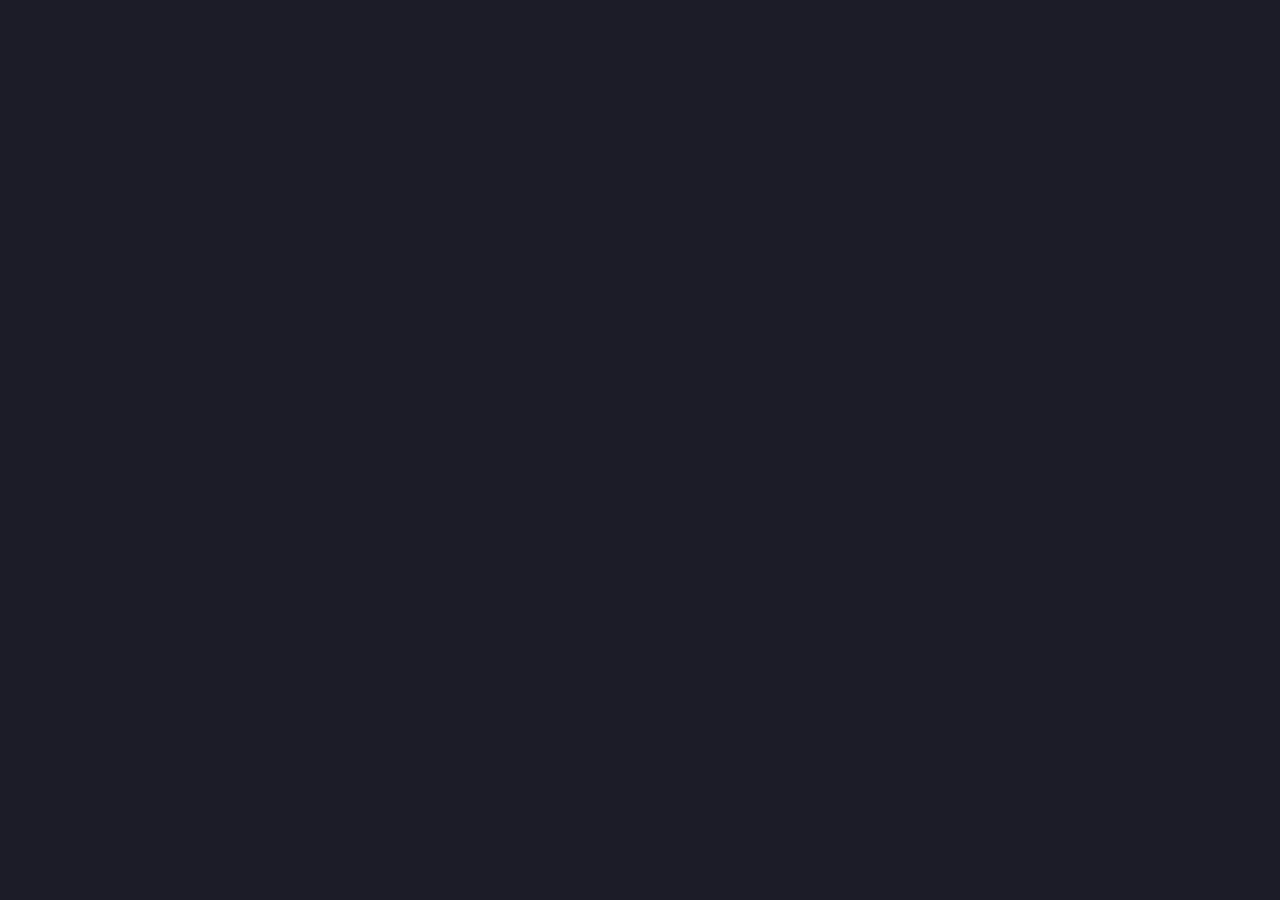
==== pages/feruzbek.html @ 5a4174fb "new branchs" ====
<!DOCTYPE html>
<html lang="en">
<head>
    <meta charset="UTF-8">
    <meta name="viewport" content="width=device-width, initial-scale=1.0">
    <title>Document</title>
    <link rel="stylesheet" href="../scss/main.css">
</head>
<body>
    
</body>
</html>
---- scss/main.css ----
@import url("https://fonts.googleapis.com/css2?family=Space+Mono:ital,wght@0,400;0,700;1,400;1,700&display=swap");
@import url("https://fonts.googleapis.com/css2?family=DM+Sans:ital,opsz,wght@0,9..40,100..1000;1,9..40,100..1000&family=Flow+Circular&family=Krub:ital,wght@0,200;0,300;0,400;0,500;0,600;0,700;1,200;1,300;1,400;1,500;1,600;1,700&family=Montserrat:ital,wght@0,100..900;1,100..900&family=Nunito:ital,wght@0,200..1000;1,200..1000&family=Quicksand:wght@300..700&family=Rubik:ital,wght@0,300..900;1,300..900&family=Source+Serif+4:ital,opsz,wght@0,8..60,200..900;1,8..60,200..900&display=swap");
@import url("https://fonts.googleapis.com/css2?family=DM+Sans:ital,opsz,wght@0,9..40,100..1000;1,9..40,100..1000&family=Flow+Circular&family=Krub:ital,wght@0,200;0,300;0,400;0,500;0,600;0,700;1,200;1,300;1,400;1,500;1,600;1,700&family=Montserrat:ital,wght@0,100..900;1,100..900&family=Nanum+Pen+Script&family=Nunito:ital,wght@0,200..1000;1,200..1000&family=Quicksand:wght@300..700&family=Rubik:ital,wght@0,300..900;1,300..900&family=Source+Serif+4:ital,opsz,wght@0,8..60,200..900;1,8..60,200..900&display=swap");
header {
  width: 100%;
  height: 100vh;
  background-image: url("../../assets/images/Grid-Top.svg");
  background-position: center;
  background-size: cover;
  padding: 20px 40px;
}
@media (max-width: 780px) {
  header {
    height: auto;
  }
}
@media (max-width: 1140px) {
  header {
    height: auto;
  }
}
header .contianer {
  display: flex;
  flex-direction: column;
}
header .header-nav {
  display: flex;
  justify-content: space-between;
  align-items: center;
}
header .logo {
  width: 100px;
  height: 80px;
  cursor: pointer;
}
@media (max-width: 700px) {
  header .logo {
    width: 80px;
    height: 60px;
  }
}
header nav {
  display: flex;
  align-items: center;
  gap: 40px;
}
header nav ul {
  display: flex;
  gap: 40px;
}
header nav ul li {
  display: flex;
  gap: 30px;
}
@media (max-width: 1135px) {
  header nav ul li {
    gap: 20px;
  }
}
header nav ul li a {
  color: #fff;
  font-size: 18px;
  font-family: "Space Mono";
  font-weight: 400;
  transition: all 0.3s ease-in-out;
}
@media (max-width: 1135px) {
  header nav ul li a {
    font-size: 16px;
  }
}
@media (max-width: 1000px) {
  header nav ul li a {
    display: none;
  }
}
header nav ul li a:hover {
  color: #d0cfcf;
}
header nav .btn {
  padding: 12px 14px;
  background-color: #6966FF;
  color: #fff;
  font-family: "Space Mono";
  font-weight: 500;
  border-radius: 8px;
  border: 0;
  cursor: pointer;
}
header nav .btn:hover {
  background-color: #7a78fc;
}
@media (max-width: 700px) {
  header nav .btn span {
    display: none;
  }
}
@media (max-width: 360px) {
  header nav .btn {
    display: none;
  }
}
header nav img {
  display: none;
  cursor: pointer;
}
@media (max-width: 1000px) {
  header nav img {
    width: 30px;
    display: block;
  }
}
header .header-text {
  position: relative;
  width: 100%;
  margin-top: 100px;
  display: flex;
  flex-direction: column;
  gap: 20px;
}
header .header-text-img {
  position: absolute;
  top: 264px;
  right: 330px;
  width: 277px;
  height: 24px;
  -o-object-fit: cover;
     object-fit: cover;
  z-index: -1;
}
@media (max-width: 1135px) {
  header .header-text-img {
    top: 180px;
    right: 180px;
    width: 200px;
  }
}
@media (max-width: 1000px) {
  header .header-text-img {
    display: none;
  }
}
@media (max-width: 500px) {
  header .header-text-img {
    display: block;
    top: 300px;
    right: 100px;
  }
}
@media (max-width: 431px) {
  header .header-text-img {
    display: none;
  }
}
header .header-text h1 {
  width: 60%;
  margin: 0 auto;
  font-family: "Circulars", sans-serif;
  font-size: 80px;
  font-weight: 700;
  line-height: 88px;
  letter-spacing: -0.022em;
  text-align: center;
  color: #fff;
}
@media (max-width: 1135px) {
  header .header-text h1 {
    width: 80%;
    font-size: 60px;
  }
}
@media (max-width: 700px) {
  header .header-text h1 {
    line-height: 60px;
    width: 95%;
    font-size: 50px;
  }
}
@media (max-width: 320px) {
  header .header-text h1 {
    font-size: 30px;
    width: 100%;
  }
}
header .header-text-btn {
  margin-top: 40px;
  margin-bottom: 40px;
  display: flex;
  justify-content: center;
  align-items: center;
  gap: 30px;
}
@media (max-width: 500px) {
  header .header-text-btn {
    width: 100%;
    flex-wrap: wrap;
  }
}
header .header-text-btn button {
  border-radius: 8px;
  padding: 12px 19px;
  cursor: pointer;
  color: #fff;
  font-family: "Circulars", sans-serif;
  font-weight: 500;
  font-size: 16px;
  line-height: 24px;
  border: none;
}
header .header-text-btn button:nth-child(1) {
  background-color: #393953;
}
@media (max-width: 500px) {
  header .header-text-btn button:nth-child(1) {
    width: 80%;
  }
}
header .header-text-btn button:nth-child(1):hover {
  background-color: #454560;
}
header .header-text-btn button:nth-child(2) {
  display: flex;
  align-items: center;
  justify-content: center;
  gap: 10px;
  background-color: #6966FF;
}
@media (max-width: 500px) {
  header .header-text-btn button:nth-child(2) {
    width: 80%;
  }
}
header .header-text-btn button:nth-child(2):hover {
  background-color: #7674fe;
}
header .header-text-cards {
  width: 60%;
  margin: 0 auto;
  margin-top: 20px;
  display: flex;
  justify-content: space-between;
  align-items: center;
  gap: 20px;
}
@media (max-width: 720px) {
  header .header-text-cards {
    width: 100%;
  }
}
@media (max-width: 500px) {
  header .header-text-cards {
    flex-wrap: wrap;
    gap: 40px;
  }
}
header .header-text-cards .header-text-card {
  display: flex;
  flex-direction: column;
  align-items: center;
  gap: 0px;
}
@media (max-width: 500px) {
  header .header-text-cards .header-text-card {
    width: 100%;
  }
}
header .header-text-cards .header-text-card b {
  font-family: "Space Mono", sans-serif;
  font-size: 20px;
  font-weight: 400;
  line-height: 32px;
  text-align: center;
  text-underline-position: from-font;
  -webkit-text-decoration-skip-ink: none;
          text-decoration-skip-ink: none;
  color: #fff;
}
header .header-text-cards .header-text-card p {
  font-family: "Space Mono", sans-serif;
  font-size: 18px;
  font-weight: 400;
  line-height: 24px;
  text-align: center;
  color: #C8C7D8;
}
header .side-menu {
  position: fixed;
  width: 100%;
  height: 100vh;
  top: -100vh;
  right: 0;
  background-color: hsla(240, 19%, 27%, 0.9);
  color: #fff;
  padding: 20px;
  box-shadow: -4px 0 8px rgba(0, 0, 0, 0.1);
  transition: all 0.3s ease;
  z-index: 1000;
}
header .side-menu.active {
  top: 0;
}
header .side-menu-header {
  display: flex;
  justify-content: space-between;
  align-items: center;
  margin-bottom: 20px;
  padding: 0 20px;
}
header .side-menu-header-buttons {
  display: flex;
  align-items: center;
  gap: 42px;
}
header .side-menu-header-buttons .btn {
  padding: 12px 14px;
  background-color: #6966FF;
  color: #fff;
  font-family: "Space Mono";
  font-weight: 500;
  border-radius: 8px;
  border: 0;
  cursor: pointer;
}
header .side-menu-header-buttons .btn:hover {
  background-color: #7a78fc;
}
@media (max-width: 700px) {
  header .side-menu-header-buttons .btn span {
    display: none;
  }
}
@media (max-width: 360px) {
  header .side-menu-header-buttons .btn {
    display: none;
  }
}
header .side-menu .side-menu-close {
  font-size: 3rem;
  margin-top: 5px;
  text-align: right;
  color: #fff;
  cursor: pointer;
}
header .side-menu .side-menu-links {
  display: flex;
  flex-direction: column;
  margin-top: 200px;
  justify-content: center;
  align-items: center;
}
header .side-menu .side-menu-links a {
  font-family: "Circular", sans-serif;
  color: #ccc;
  text-decoration: none;
  font-size: 1.5rem;
  margin-bottom: 15px;
}
header .side-menu .side-menu-links a:hover {
  color: #fff;
}
header .side-menu-footer {
  position: absolute;
  bottom: 40px;
  left: 50%;
  transform: translateX(-50%);
  text-align: center;
  font-size: 0.8rem;
  color: #ccc;
}
header .side-menu-footer img {
  width: 40px;
  cursor: pointer;
  margin: 0 20px;
}
@media (min-width: 1001px) {
  header .side-menu {
    display: none;
  }
}

.no-scroll {
  overflow: hidden;
}

@font-face {
  font-family: "Circular";
  src: url("../../assets/fonts/CircularStd-Bold.woff2");
  font-weight: 700;
}
@font-face {
  font-family: "Circular";
  src: url("../../assets/fonts/CircularStd-Medium.woff2");
  font-weight: 400;
}
.projects {
  width: 100%;
  margin-top: 80px;
  padding-bottom: 160px;
  background-size: cover;
  background-position: center;
}
.projects .container {
  display: flex;
  flex-direction: column;
  justify-content: center;
  align-items: center;
}
.projects-text {
  width: 45%;
  text-align: center;
  margin-bottom: 40px;
}
@media (max-width: 1031px) {
  .projects-text {
    width: 60%;
  }
}
@media (max-width: 700px) {
  .projects-text {
    width: 80%;
  }
}
@media (max-width: 500px) {
  .projects-text {
    width: 100%;
    padding: 0 20px;
  }
}
.projects-text h2 {
  font-family: "Circular", sans-serif;
  font-size: 40px;
  font-weight: 700;
  line-height: 48px;
  letter-spacing: -0.022em;
  text-align: center;
  color: #fff;
  margin-bottom: 20px;
  margin-top: 20px;
}
@media (max-width: 700px) {
  .projects-text h2 {
    font-size: 30px;
  }
}
.projects-text p {
  font-family: "Circular", sans-serif;
  font-size: 18px;
  font-weight: 400;
  line-height: 24px;
  letter-spacing: -0.014em;
  text-align: center;
  color: #C8C7D8;
  margin-bottom: 20px;
}
.projects-text a {
  text-decoration: none;
  display: flex;
  justify-content: center;
  align-items: center;
}
.projects-text a button {
  padding: 16px 24px;
  background-color: transparent;
  border: none;
  font-family: "Circular", sans-serif;
  font-size: 18px;
  font-weight: 400;
  line-height: 24px;
  letter-spacing: -0.014em;
  text-align: center;
  color: #6966FF;
  text-decoration: none;
  display: flex;
  justify-content: center;
  align-items: center;
  gap: 10px;
  cursor: pointer;
  transition: all 0.3s ease;
}
.projects-text a button:hover {
  color: #7f7dfc;
}
.projects .carousel-container {
  position: relative;
  width: 100%;
  height: 540px;
  overflow: hidden;
}
.projects .carousel {
  display: flex;
  transition: transform 0.5s ease;
  padding-left: 60px;
  cursor: grab;
}
.projects .card {
  position: relative;
  display: flex;
  flex-direction: column;
  justify-content: space-between;
  width: 300px;
  height: 540px;
  flex: 0 0 400px;
  margin: 0 10px;
  background: #393953;
  border-radius: 16px;
  box-shadow: 0 4px 6px rgba(0, 0, 0, 0.5);
}
.projects .card:nth-child(3) {
  display: flex;
  flex-direction: column;
  justify-content: start;
  align-items: start;
}
.projects .card-circle {
  border-radius: 16px;
  width: 100%;
  height: 30%;
  background-color: #232334;
}
.projects .card .card-img {
  position: absolute;
  bottom: 20px;
  left: 50px;
  transform: translateX(-50%);
  width: 50px;
  height: 50px;
}
.projects .card .card-img img {
  position: absolute;
  top: 0;
  left: 0;
  width: 100%;
  height: 100%;
  -o-object-fit: cover;
     object-fit: cover;
  z-index: 1;
}
.projects .card .card-img img:nth-child(2) {
  position: absolute;
  top: 0;
  left: 30px;
  z-index: 2;
}
.projects .card .card-img img:nth-child(3) {
  position: absolute;
  top: 0;
  left: 60px;
  z-index: 3;
}
.projects .card-text {
  padding: 20px;
  display: flex;
  flex-direction: column;
  justify-content: center;
}
.projects .card-text h3 {
  font-family: "Space Mono", sans-serif;
  font-size: 16px;
  font-weight: 400;
  line-height: 24px;
  text-align: left;
  color: #A59EBA;
}
.projects .card-text h2 {
  font-family: "Circular", sans-serif;
  font-size: 24px;
  font-weight: 700;
  line-height: 32px;
  letter-spacing: -0.019em;
  text-align: left;
  color: #fff;
  margin-top: 8px;
  margin-bottom: 8px;
}
.projects .card-text-funding {
  display: flex;
  align-items: center;
  justify-content: start;
  margin-bottom: 16px;
  gap: 10px;
  color: #A59EBA;
}
.projects .card-text-funding b {
  font-family: "Space Mono", sans-serif;
  font-size: 16px;
  font-weight: 400;
  line-height: 24px;
  text-align: left;
  color: #A59EBA;
}
.projects .card-text p {
  font-family: "Circular", sans-serif;
  font-size: 16px;
  font-weight: 450;
  line-height: 24px;
  letter-spacing: -0.011em;
  text-align: left;
  color: #fff;
}
.projects .next-button {
  position: absolute;
  top: 50%;
  right: 20px;
  transform: translateY(-50%);
  padding: 10px;
  width: 50px;
  height: 50px;
  background: #FFFFFF;
  border: none;
  border-radius: 100px;
  cursor: pointer;
  box-shadow: 0 4px 6px rgba(0, 0, 0, 0.3);
}
.projects .next-button img {
  width: 100%;
}
.projects .next-button:hover {
  background: #e6e4e4;
}
@media (max-width: 700px) {
  .projects .next-button {
    display: none;
  }
}

.news {
  width: 100%;
  margin-top: 60px;
  padding-bottom: 120px;
  background-size: cover;
  background-position: center;
}
.news .container {
  display: flex;
  flex-direction: column;
  justify-content: center;
  align-items: center;
}
.news-text {
  position: relative;
  width: 45%;
  text-align: center;
  margin-bottom: 40px;
}
@media (max-width: 1031px) {
  .news-text {
    width: 60%;
  }
}
@media (max-width: 700px) {
  .news-text {
    width: 80%;
  }
}
@media (max-width: 500px) {
  .news-text {
    width: 100%;
    padding: 0 20px;
  }
}
.news-text img {
  position: absolute;
  top: 0;
  right: 33%;
}
.news-text h2 {
  font-family: "Circular", sans-serif;
  font-size: 40px;
  font-weight: 700;
  line-height: 48px;
  letter-spacing: -0.022em;
  text-align: center;
  color: #fff;
  margin-bottom: 20px;
  margin-top: 20px;
  position: relative;
}
@media (max-width: 700px) {
  .news-text h2 {
    font-size: 30px;
  }
}
.news-text p {
  font-family: "Circular", sans-serif;
  font-size: 18px;
  font-weight: 400;
  line-height: 24px;
  letter-spacing: -0.014em;
  text-align: center;
  color: #C8C7D8;
  margin-bottom: 20px;
}
.news-text a {
  text-decoration: none;
  display: flex;
  justify-content: center;
  align-items: center;
}
.news-text a button {
  padding: 16px 24px;
  background-color: transparent;
  border: none;
  font-family: "Circular Std", sans-serif;
  font-size: 18px;
  font-weight: 400;
  line-height: 24px;
  letter-spacing: -0.014em;
  text-align: center;
  color: #6966FF;
  text-decoration: none;
  display: flex;
  justify-content: center;
  align-items: center;
  gap: 10px;
  cursor: pointer;
  transition: all 0.3s ease;
}
.news-text a button:hover {
  color: #7f7dfc;
}
.news-cards {
  width: 100%;
  display: flex;
  justify-content: center;
  align-items: center;
  gap: 40px;
  flex-wrap: wrap;
}
.news-cards .news-card {
  width: 28%;
  height: 400px;
  background: #393953;
  box-shadow: 0px 4px 20px 0px rgba(0, 0, 0, 0.1019607843);
  border-radius: 16px;
  display: flex;
  flex-direction: column;
  justify-content: start;
  align-items: start;
}
.news-cards .news-card img {
  width: 100%;
  height: 50%;
}
@media (max-width: 1031px) {
  .news-cards .news-card {
    width: 30%;
    height: auto;
  }
}
@media (max-width: 700px) {
  .news-cards .news-card {
    width: 40%;
    height: auto;
  }
}
@media (max-width: 500px) {
  .news-cards .news-card {
    flex-wrap: wrap;
    width: 80%;
    height: 100%;
  }
}
.news-cards .news-card-text {
  padding: 20px;
}
.news-cards .news-card-text b {
  font-family: "Space Mono", sans-serif;
  font-size: 16px;
  font-weight: 400;
  line-height: 24px;
  text-align: left;
  color: #C8C7D8;
}
.news-cards .news-card-text h4 {
  font-family: "Circular", sans-serif;
  font-size: 24px;
  font-weight: 700;
  line-height: 32px;
  letter-spacing: -0.019em;
  text-align: left;
  color: #fff;
  margin-top: 10px;
  margin-bottom: 70px;
}
.news-cards .news-card-text p {
  font-family: "Space Mono", sans-serif;
  font-size: 16px;
  font-weight: 400;
  line-height: 24px;
  text-align: left;
  color: #A59EBA;
}

.questions {
  width: 100%;
  display: flex;
  justify-content: center;
  align-items: center;
  flex-direction: column;
  margin-top: 30px;
  margin-bottom: 40px;
}
.questions-text {
  position: relative;
  display: flex;
  flex-direction: column;
  align-items: center;
  text-align: center;
  justify-content: center;
  width: 60%;
  margin: 0 auto;
}
@media (max-width: 862px) {
  .questions-text {
    width: 80%;
  }
}
@media (max-width: 500px) {
  .questions-text {
    width: 100%;
    padding: 20px;
  }
}
.questions-text img {
  position: absolute;
  top: 4%;
  right: 3%;
}
@media (max-width: 500px) {
  .questions-text img {
    top: 25%;
    right: 50%;
    transform: translateX(50%);
  }
}
.questions-text h2 {
  font-family: "Circular", sans-serif;
  font-size: 40px;
  font-weight: 700;
  line-height: 48px;
  letter-spacing: -0.022em;
  text-align: center;
  color: #fff;
  margin-bottom: 20px;
  margin-top: 20px;
}
.questions-text p {
  font-family: "Circular", sans-serif;
  font-size: 18px;
  font-weight: 400;
  line-height: 24px;
  letter-spacing: -0.014em;
  text-align: center;
  color: #C8C7D8;
  margin-bottom: 60px;
}
.questions .accordion {
  border-top: 1px solid #393953;
  border-left: none;
  border-right: none;
  overflow: hidden;
}
@media (max-width: 700px) {
  .questions .accordion {
    padding: 0 20px;
    border-top: none;
  }
}
.questions .accordion-item {
  border-bottom: 1px solid #393953;
}
.questions .accordion-header {
  cursor: pointer;
  padding: 15px;
  font-weight: bold;
  background: transparent;
  display: flex;
  justify-content: space-between;
  align-items: center;
  font-family: "Circular", sans-serif;
  font-size: 18px;
  font-weight: 450;
  line-height: 24px;
  letter-spacing: -0.014em;
  text-align: left;
  color: #fff;
  transition: all 0.3s ease;
}
.questions .accordion-header:hover {
  background: #252534;
}
.questions .accordion-content {
  border-top: 1px solid #393953;
  font-family: sans-serif;
  color: #e6e4e4;
  display: none;
  padding: 15px;
  background: transparent;
  border-left: 4px solid #007BFF;
}
.questions .icon {
  color: #007BFF;
  font-size: 24px;
  transition: transform 0.2s ease;
}
.questions .icon.open {
  transform: rotate(90deg);
}

.application {
  width: 100%;
  display: flex;
  justify-content: center;
  align-items: center;
  flex-direction: column;
  margin-top: 120px;
  margin-bottom: 100px;
}
.application-text {
  position: relative;
  display: flex;
  flex-direction: column;
  align-items: center;
  text-align: center;
  justify-content: center;
  width: 60%;
  margin: 0 auto;
}
.application-text img {
  width: 161px;
  position: absolute;
  top: 35%;
  right: 27%;
}
@media (max-width: 500px) {
  .application-text img {
    right: 10%;
  }
}
@media (max-width: 862px) {
  .application-text {
    width: 80%;
  }
}
@media (max-width: 500px) {
  .application-text {
    width: 100%;
    padding: 20px;
  }
}
.application-text h2 {
  font-family: "Circular", sans-serif;
  font-size: 40px;
  font-weight: 700;
  line-height: 48px;
  letter-spacing: -0.022em;
  text-align: center;
  color: #fff;
  margin-bottom: 20px;
  margin-top: 20px;
}
.application-text p {
  font-family: "Circular", sans-serif;
  font-size: 18px;
  font-weight: 400;
  line-height: 24px;
  letter-spacing: -0.014em;
  text-align: center;
  color: #C8C7D8;
  margin-bottom: 60px;
}
.application .application-process {
  text-align: center;
  color: #ffffff;
  font-family: Arial, sans-serif;
  padding: 20px;
}
.application .application-process .description {
  font-size: 14px;
  margin-bottom: 40px;
  color: #bbbbbb;
}
.application .application-process .steps {
  width: 100%;
  display: flex;
  justify-content: space-around;
  align-items: flex-start;
  gap: 20px;
  position: relative;
}
@media (max-width: 770px) {
  .application .application-process .steps {
    display: flex;
    flex-direction: column;
    align-items: center;
  }
}
.application .application-process .steps .Right_arrow_curved {
  position: absolute;
  z-index: 10;
  top: 0;
  left: 27%;
}
@media (max-width: 770px) {
  .application .application-process .steps .Right_arrow_curved {
    width: 100px;
    top: 32%;
    left: 15%;
    transform: rotate(110deg);
  }
}
@media (max-width: 500px) {
  .application .application-process .steps .Right_arrow_curved {
    width: 100px;
    top: 28%;
    left: 15%;
    transform: rotate(90deg);
  }
}
.application .application-process .steps .Right_arrow_curved2 {
  position: absolute;
  z-index: 10;
  bottom: 15%;
  right: 29%;
}
@media (max-width: 770px) {
  .application .application-process .steps .Right_arrow_curved2 {
    width: 100px;
    bottom: 30%;
    left: 8%;
    transform: rotate(90deg);
  }
}
@media (max-width: 500px) {
  .application .application-process .steps .Right_arrow_curved2 {
    width: 100px;
    bottom: 33%;
    left: 8%;
    transform: rotate(90deg);
  }
}
.application .application-process .steps .step {
  width: 100%;
  height: 450px;
  background-color: #2e2e4d;
  border-radius: 10px;
  padding: 30px 30px 50px 30px;
  flex: 1;
  color: #fff;
  text-align: left;
  box-shadow: 0 4px 10px rgba(0, 0, 0, 0.3);
}
@media (max-width: 770px) {
  .application .application-process .steps .step {
    width: 80%;
    height: auto;
    margin: 0 auto;
  }
}
.application .application-process .steps .step:nth-child(3) {
  transform: translateY(-10px) rotate(-2deg);
}
.application .application-process .steps .step:nth-child(4) {
  transform: translateY(-5px) rotate(2deg);
}
.application .application-process .steps .step:nth-child(5) {
  transform: translateY(10px) rotate(-3deg);
}
.application .application-process .steps .step b {
  font-family: "Nanum Pen Script", sans-serif;
  font-size: 64px;
  font-weight: 400;
  line-height: 80px;
  text-align: center;
  text-underline-position: from-font;
  -webkit-text-decoration-skip-ink: none;
          text-decoration-skip-ink: none;
}
.application .application-process .steps .step h2 {
  font-family: "Circular", sans-serif;
  font-size: 24px;
  font-weight: 700;
  line-height: 32px;
  letter-spacing: -0.019em;
  text-align: left;
  text-underline-position: from-font;
  -webkit-text-decoration-skip-ink: none;
          text-decoration-skip-ink: none;
  margin-top: 30px;
  margin-bottom: 20px;
}
.application .application-process .steps .step p {
  font-family: "Circular", sans-serif;
  font-size: 16px;
  font-weight: 450;
  line-height: 24px;
  letter-spacing: -0.011em;
  text-align: left;
  text-underline-position: from-font;
  -webkit-text-decoration-skip-ink: none;
          text-decoration-skip-ink: none;
}

@keyframes extend-line {
  0% {
    width: 0;
    opacity: 1;
  }
  100% {
    width: 20px;
    opacity: 1;
  }
}
header .header-title {
  width: 65%;
  margin: 0 auto;
  margin-top: 200px;
  text-align: center;
}
header .header-title h1 {
  font-family: "Circular";
  font-size: 80px;
  font-weight: 700;
  line-height: 88px;
  letter-spacing: -0.022em;
  text-align: center;
  color: #fff;
  margin-top: 50px;
  margin-bottom: 40px;
}
@media (max-width: 700px) {
  header .header-title h1 {
    font-size: 50px;
  }
}
header .header-title b {
  font-family: "Circular Std";
  font-size: 18px;
  font-weight: 400;
  text-align: center;
  color: #C8C7D8;
  margin-top: 40px;
  margin-bottom: 100px;
}
header .header-title .header-title-buttons {
  display: flex;
  justify-content: center;
  align-items: center;
  gap: 20px;
  margin-top: 40px;
  margin-bottom: 100px;
}
header .header-title .header-title-buttons button {
  padding: 16px 24px;
  background-color: transparent;
  border: 1px solid;
  border-image-source: linear-gradient(360deg, rgba(255, 255, 255, 0) 50%, #FFFFFF 100%);
  box-shadow: 0px 4px 20px 0px rgba(0, 0, 0, 0.1019607843);
  border-radius: 16px;
  color: #fff;
  font-family: "Circular Std";
  font-size: 18px;
  font-weight: 450;
  line-height: 24px;
  letter-spacing: -0.014em;
  cursor: pointer;
  transition: all 0.3s ease;
}
@media (max-width: 500px) {
  header .header-title .header-title-buttons button {
    width: 80%;
  }
}
header .header-title .header-title-buttons button:hover {
  background-color: #393953;
  color: #FFFFFF;
}
header .header-title .header-title-buttons .active {
  background-color: #393953;
  padding: 20px;
}

body {
  scroll-behavior: smooth;
  overflow-x: hidden;
}

.categories-images {
  margin-left: 100px;
}
@media (max-width: 500px) {
  .categories-images {
    margin-left: 0px;
  }
}

.categories-about {
  width: 100%;
  display: flex;
  justify-content: center;
  align-items: center;
  gap: 20px;
}
.categories-about .contiainer {
  width: 100%;
}
.categories-about .categories-about-card {
  background-color: #393953;
  padding: 40px 20px;
  width: 90%;
  height: 200px;
  color: #fff;
  border-radius: 20px;
  display: flex;
  justify-content: center;
  align-items: center;
  gap: 50px;
  margin-bottom: 20px;
}
.categories-about .categories-about-card:hover {
  box-shadow: #0b0a41 0px 4px 50px 0px;
  transition: all 0.3s ease;
  transform: scale(1.01);
}
@media (max-width: 500px) {
  .categories-about .categories-about-card {
    height: 300px;
    width: 500px;
    padding: 60px 40px;
    flex-direction: column;
  }
}
.categories-about .categories-about-card .categories-about-card-header b {
  font-family: "Circular";
  font-size: 24px;
  font-weight: 700;
  line-height: 24px;
  letter-spacing: -0.014em;
  color: #C8C7D8;
  position: relative;
  top: -20px;
}
.categories-about .categories-about-card button {
  padding: 8px 16px;
  background-color: #1C1C28;
  border: 1px solid;
  border-image-source: linear-gradient(360deg, rgba(255, 255, 255, 0) 50%, #FFFFFF 100%);
  position: relative;
  bottom: 50px;
  left: 0;
  border-radius: 16px;
  color: #fff;
  font-family: "Circular";
  font-size: 18px;
  font-weight: 400;
  line-height: 24px;
  letter-spacing: -0.014em;
  cursor: pointer;
  transition: all 0.3s ease;
}
@media (max-width: 500px) {
  .categories-about .categories-about-card button {
    width: 80%;
  }
}
.categories-about .categories-about-card button:hover {
  box-shadow: #1C1C28 0px 4px 20px 0px;
}
.categories-about .categories-about-card .actives {
  background-color: #6966FF;
  color: #FFFFFF;
}
.categories-about .categories-about-card .activ {
  background-color: #16B57F;
  color: #FFFFFF;
}
.categories-about .categories-about-card .fff {
  position: relative;
  bottom: -30px;
  font-family: "Circular";
  font-size: 18px;
  font-weight: 400;
  color: #fff;
}
.categories-about .categories-about-card .fff span {
  color: transparent;
}
@media (max-width: 500px) {
  .categories-about .categories-about-card .fff span {
    display: none;
  }
}
.categories-about .categories-about-card .ff {
  position: relative;
  bottom: -40px;
  color: #C8C7D8;
  font-family: "Space Mono";
  font-size: 16px;
  font-weight: 400;
  line-height: 24px;
  text-align: left;
  text-underline-position: from-font;
  -webkit-text-decoration-skip-ink: none;
          text-decoration-skip-ink: none;
}
.categories-about .categories-about-card .classes {
  padding: 20px;
}

body {
  font-family: "Circular Std", sans-serif;
}

.header_funded {
  height: -moz-fit-content;
  height: fit-content;
}

.container {
  max-width: 1380px;
  margin: 0 auto;
}
.container .form-check {
  margin-left: 50px;
}
.container .form-check .px_16 {
  color: #FFFFFF;
  padding-left: 20px;
}
.container .form-switch {
  margin-left: 50px;
}
.container a {
  text-decoration: none;
}
.container .section h1 {
  text-align: center;
  margin-top: 100px;
  font-size: 60px;
  font-weight: 700;
  line-height: 72px;
  letter-spacing: -0.022em;
  text-align: center;
  color: #FFFFFF;
  margin-bottom: 40px;
}
.container .section .nav_bar {
  display: flex;
  justify-content: start;
  align-items: center;
  gap: 40px;
  margin-left: 90px;
}
.container .section .nav_bar .chevron {
  display: none;
}
.container .section .form-check-input {
  cursor: pointer;
  margin-left: 90px;
}
.container .section .form-switch {
  margin-left: 90px;
}
.container .section .ms-3 {
  margin-left: 70px;
}
.container .section .px_16 {
  font-size: 16px;
  font-weight: 500;
  line-height: 24px;
  letter-spacing: -0.011em;
  text-align: center;
  color: #C8C7D8;
}
.container .section .px_16 a {
  font-size: 16px;
  font-weight: 500;
  line-height: 24px;
  letter-spacing: -0.011em;
  text-align: center;
  color: #C8C7D8;
}
.container .section .px_16 a:hover {
  color: #fff;
}
.container .section .all {
  padding: 12px 16px 0 16px;
  background: #393953;
  border-radius: 8px;
}
.container .section .form-check .px_16 {
  color: #C8C7D8;
}
.container .grid_container {
  padding: 25px;
  display: grid;
  grid-template-columns: repeat(auto-fill, minmax(370px, 1fr));
  grid-template-rows: 560px 560px 560px;
  gap: 30px;
}
.container .grid_container .avatar_2 {
  left: 55px;
}
.container .grid_container .avatar_4 {
  left: 120px;
}
.container .grid_container .avatar_3 {
  left: 90px;
}
.container .grid_container .grid_item {
  grid-gap: 25px;
  gap: 30px;
  background-color: #393953;
  border-radius: 16px;
  position: relative;
}
.container .grid_container .grid_item .avatar_2 {
  left: 55px;
}
.container .grid_container .grid_item .avatar_4 {
  left: 120px;
}
.container .grid_container .grid_item .avatar_3 {
  left: 90px;
}
.container .grid_container .grid_item .items {
  padding: 25px 0 25px 25px;
  width: 90%;
}
.container .grid_container .grid_item .fff {
  color: #FFFFFF;
  padding-top: 10px;
}
.container .grid_container .grid_item .category {
  color: #A59EBA;
}
.container .grid_container .grid_item .px_24 {
  font-size: 24px;
  font-weight: 700;
  line-height: 32px;
  letter-spacing: -0.019em;
  text-align: left;
  padding: 10px 0 10px 0;
}
.container .grid_container .grid_item .avatar {
  position: absolute;
  top: 480px;
}
.container .grid_container .grid_item .avatar_2 {
  left: 55px;
  position: absolute;
}
.container .grid_container .grid_item .avatar_4 {
  left: 120px;
}
.container .grid_container .grid_item .avatar_3 {
  left: 90px;
}
.container .grid_container .third {
  width: 100%;
  height: 180px;
  background-color: rgb(35, 35, 52);
  border-width: 1px;
  border-style: solid;
  border-color: rgb(35, 35, 52);
  -o-border-image: initial;
     border-image: initial;
  border-radius: 16px;
}

@media (max-width: 1075px) {
  .container .section .nav_bar {
    gap: 25px;
  }
}
@media (max-width: 1075px) {
  .container .section .nav_bar {
    justify-content: left;
    margin-left: 0;
  }
}
@media (max-width: 1075px) {
  .container .section .nav_bar {
    align-items: center;
    justify-content: center;
  }
  .container .section .nav_bar .party {
    display: none;
  }
  .container .section .nav_bar .chevron {
    display: block;
  }
}
@media (max-width: 1075px) {
  .container .section .nav_bar .Analytics {
    display: none;
  }
}
@media (max-width: 680px) {
  .container .nav_bar {
    gap: 29px;
  }
  .container .nav_bar .chevron {
    margin-right: 20px;
  }
  .container .nav_bar .Growth {
    display: none;
  }
}
@media (max-width: 580px) {
  .container .nav_bar .all {
    margin-left: 30px;
  }
}
@media (max-width: 540px) {
  .container .section .nav_bar {
    justify-content: center;
    gap: 15px;
    align-items: center;
  }
  .container .section .nav_bar .Growth, .container .section .nav_bar .Governance {
    display: none;
  }
}
.hero-fnt {
  text-align: center;
  color: white;
}

.nvbr-mnu {
  text-decoration: none;
  text-align: center;
  color: rgb(255, 255, 255);
  margin-bottom: 50px;
}

.box {
  width: 700px;
  height: 130px;
  background-color: 255;
}

.footer {
  width: 100%;
  height: 75vh;
  background-image: url("../../assets/images/Grid-Bottom.svg");
  background-size: cover;
  background-position: center;
  color: #fff;
  padding: 20px 40px;
}
@media (max-width: 780px) {
  .footer {
    height: auto;
  }
}
.footer .contianer {
  display: flex;
  flex-direction: column;
  justify-content: center;
  align-items: center;
}
.footer-content {
  margin-bottom: 160px;
  width: 100%;
  display: flex;
  flex-direction: column;
  justify-content: center;
  align-items: center;
  gap: 20px;
  margin-top: 20px;
  background: linear-gradient(325.79deg, #6966FF 24.5%, rgba(105, 102, 255, 0.36) 117.69%);
  border: 1px solid;
  border-image-source: linear-gradient(360deg, rgba(255, 255, 255, 0) 50%, #FFFFFF 100%);
  box-shadow: 0px 4px 20px 0px rgba(0, 0, 0, 0.1019607843);
  border-radius: 16px;
  padding: 40px 0;
}
.footer-content p {
  font-family: "Circular Std", sans-serif;
  font-size: 18px;
  font-weight: 450;
  line-height: 24px;
  letter-spacing: -0.014em;
  text-align: center;
  text-underline-position: from-font;
  -webkit-text-decoration-skip-ink: none;
          text-decoration-skip-ink: none;
  color: #fff;
}
.footer-content h4 {
  font-family: " Circular Std", sans-serif;
  font-size: 40px;
  font-weight: 700;
  line-height: 48px;
  letter-spacing: -0.022em;
  text-align: center;
  text-underline-position: from-font;
  -webkit-text-decoration-skip-ink: none;
          text-decoration-skip-ink: none;
}
@media (max-width: 700px) {
  .footer-content h4 {
    font-size: 35px;
    line-height: 40px;
  }
}
.footer-content button {
  padding: 16px 24px;
  background-color: #fff;
  border: 1px solid;
  border-image-source: linear-gradient(360deg, rgba(255, 255, 255, 0) 50%, #FFFFFF 100%);
  box-shadow: 0px 4px 20px 0px rgba(0, 0, 0, 0.1019607843);
  border-radius: 16px;
  color: #6966FF;
  font-family: "Circular Std", sans-serif;
  font-size: 18px;
  font-weight: 450;
  line-height: 24px;
  letter-spacing: -0.014em;
  text-align: center;
  display: flex;
  justify-content: center;
  align-items: center;
  gap: 10px;
  cursor: pointer;
  transition: all 0.3s ease;
}
.footer-content button:hover {
  background-color: #e8e5e5;
}
@media (max-width: 700px) {
  .footer-content button {
    width: 80%;
  }
}
.footer-text {
  width: 100%;
  display: flex;
  justify-content: start;
  align-items: center;
  gap: 32px;
}
@media (max-width: 1000px) {
  .footer-text {
    width: 100%;
  }
}
@media (max-width: 700px) {
  .footer-text {
    align-items: self-start;
    flex-direction: column;
    gap: 20px;
  }
}
.footer-text-links {
  width: 100%;
  display: flex;
  align-items: center;
  justify-content: space-between;
  gap: 20px;
  flex-wrap: wrap;
}
@media (max-width: 700px) {
  .footer-text-links {
    align-items: self-start;
    flex-direction: column;
    gap: 20px;
  }
}
.footer-text-links ul {
  display: flex;
  gap: 30px;
  flex-wrap: wrap;
}
@media (max-width: 700px) {
  .footer-text-links ul {
    flex-direction: column;
    gap: 20px;
  }
}
.footer-text-links ul li a {
  color: #fff;
  font-family: "Circular Std", sans-serif;
  font-size: 18px;
  font-weight: 450;
  line-height: 24px;
  letter-spacing: -0.014em;
  text-align: center;
  text-underline-position: from-font;
  -webkit-text-decoration-skip-ink: none;
          text-decoration-skip-ink: none;
  cursor: pointer;
  transition: all 0.3s ease;
  display: flex;
  align-items: center;
  gap: 10px;
}
.footer-text-links ul li a img {
  width: 16px;
}
.footer-text-links ul li a:hover {
  color: #d0cfcf;
}
@media (max-width: 700px) {
  .footer-text-links ul li a {
    width: 100%;
    font-size: 16px;
  }
}
.footer-text-links-social {
  display: flex;
  gap: 20px;
  cursor: pointer;
}
.footer-text-links-social a img {
  width: 24px;
}

* {
  margin: 0;
  padding: 0;
  box-sizing: border-box;
  text-decoration: none;
  list-style: none;
}

.container {
  max-width: 1380px;
  margin: 0 auto;
}

body {
  background-color: #1c1c28;
}/*# sourceMappingURL=main.css.map */
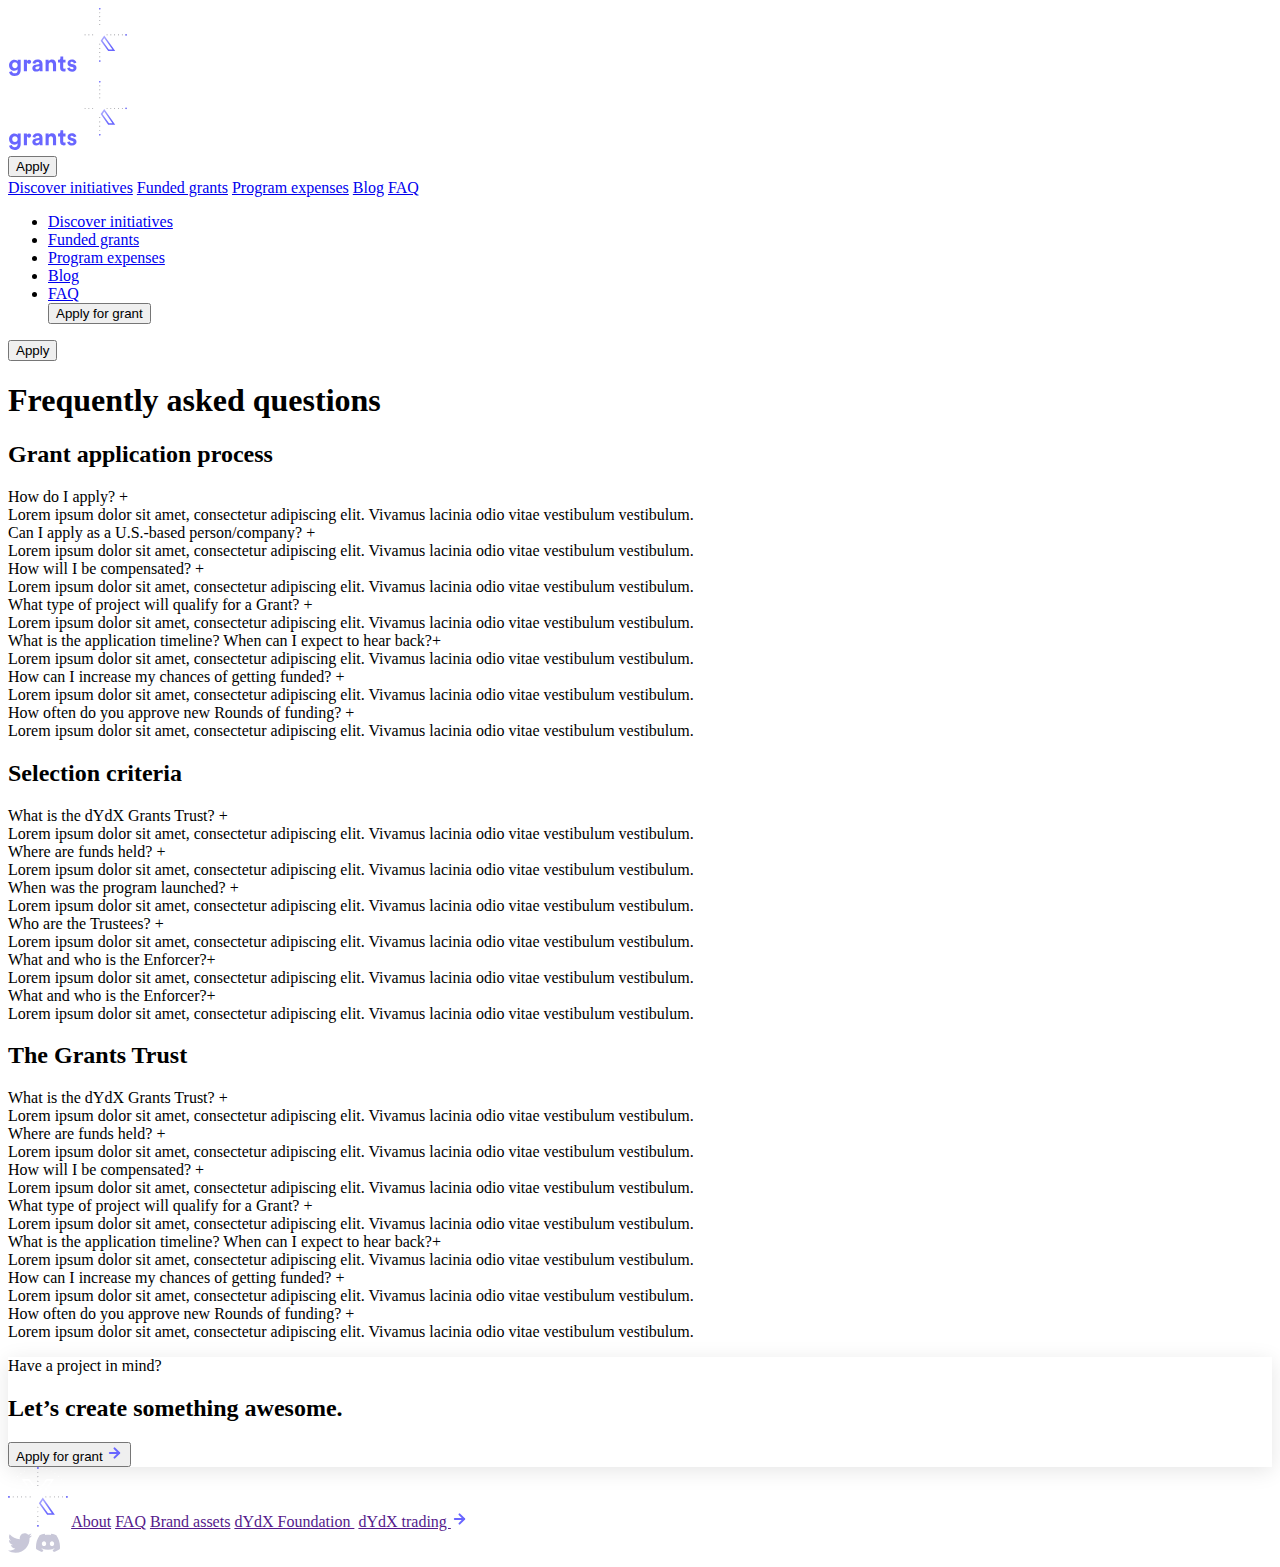
==== commit 3aab8ce5: "ff" ====
--- a/pages/feruzbek.html
+++ b/pages/feruzbek.html
@@ -1,12 +1,306 @@
 <!DOCTYPE html>
 <html lang="en">
-<head>
-    <meta charset="UTF-8">
-    <meta name="viewport" content="width=device-width, initial-scale=1.0">
-    <title>Document</title>
-    <link rel="stylesheet" href="../scss/main.css">
-</head>
-<body>
-    
-</body>
-</html>+  <head>
+    <meta charset="UTF-8" />
+    <meta name="viewport" content="width=device-width, initial-scale=1.0" />
+    <title>Dx-Dy Grands</title>
+    <link rel="shortcut icon" href="../assets/images/Logo.png" type="image/x-icon">
+    <link rel="stylesheet" href="../FAQ/FAQ_styles/main.css" />
+  </head>
+  <body>
+    <header class="container bnm">
+      <img width="120" src="../assets/images/Logo-nav.svg" alt="" />
+      <div class="burger-menu">
+        <div class="menu-mobile">
+          <div class="menu-mobile__header">
+            <img width="120" src="../assets/images/Logo-nav.svg" alt="" />
+            <div style="display: flex; align-items: center; gap: 40px">
+              <button class="apply">Apply</button>
+              <img class="close" src="../assets/images/close.svg" alt="" />
+            </div>
+          </div>
+          <nav class="nav_mobile">
+            <a href="#">Discover initiatives</a>
+            <a href="#">Funded grants</a>
+            <a href="#">Program expenses</a>
+            <a href="#">Blog</a>
+            <a href="#">FAQ</a>
+          </nav>
+        </div>
+      </div>
+
+      <div class="nav">
+        <ul>
+          <li><a href="./about.html">Discover initiatives</a></li>
+          <li><a href="./Funded_grants.html">Funded grants</a></li>
+          <li><a href="../index.html">Program expenses</a></li>
+          <li><a href="./Blog.html">Blog</a></li>
+          <li><a href="./FAQ.html">FAQ</a></li>
+          <button>Apply for grant</button>
+        </ul>
+        <button class="apply">Apply</button>
+        <img class="menu" src="../FAQ/FAQ_imgs/menu-burger.svg" alt="" />
+      </div>
+    </header>
+    <main>
+      <section class="section-1 container">
+        <h1>Frequently asked questions</h1>
+
+        <div class="s1__accardion">
+          <div class="accordion">
+            <h2>Grant application process</h2>
+
+            <div class="accordion-item">
+              <div
+                class="accordion-header apply"
+                onclick="toggleAccordion(this)"
+              >
+                How do I apply? <span class="icon">+</span>
+              </div>
+              <div class="accordion-content">
+                Lorem ipsum dolor sit amet, consectetur adipiscing elit. Vivamus
+                lacinia odio vitae vestibulum vestibulum.
+              </div>
+            </div>
+            <div class="accordion-item">
+              <div class="accordion-header" onclick="toggleAccordion(this)">
+                Can I apply as a U.S.-based person/company?
+                <span class="icon">+</span>
+              </div>
+              <div class="accordion-content">
+                Lorem ipsum dolor sit amet, consectetur adipiscing elit. Vivamus
+                lacinia odio vitae vestibulum vestibulum.
+              </div>
+            </div>
+            <div class="accordion-item">
+              <div class="accordion-header" onclick="toggleAccordion(this)">
+                How will I be compensated? <span class="icon">+</span>
+              </div>
+              <div class="accordion-content">
+                Lorem ipsum dolor sit amet, consectetur adipiscing elit. Vivamus
+                lacinia odio vitae vestibulum vestibulum.
+              </div>
+            </div>
+            <div class="accordion-item">
+              <div class="accordion-header" onclick="toggleAccordion(this)">
+                What type of project will qualify for a Grant?
+                <span class="icon">+</span>
+              </div>
+              <div class="accordion-content">
+                Lorem ipsum dolor sit amet, consectetur adipiscing elit. Vivamus
+                lacinia odio vitae vestibulum vestibulum.
+              </div>
+            </div>
+            <div class="accordion-item">
+              <div class="accordion-header" onclick="toggleAccordion(this)">
+                What is the application timeline? When can I expect to hear
+                back?<span class="icon">+</span>
+              </div>
+              <div class="accordion-content">
+                Lorem ipsum dolor sit amet, consectetur adipiscing elit. Vivamus
+                lacinia odio vitae vestibulum vestibulum.
+              </div>
+            </div>
+            <div class="accordion-item">
+              <div class="accordion-header" onclick="toggleAccordion(this)">
+                How can I increase my chances of getting funded?
+                <span class="icon">+</span>
+              </div>
+              <div class="accordion-content">
+                Lorem ipsum dolor sit amet, consectetur adipiscing elit. Vivamus
+                lacinia odio vitae vestibulum vestibulum.
+              </div>
+            </div>
+            <div class="accordion-item">
+              <div class="accordion-header" onclick="toggleAccordion(this)">
+                How often do you approve new Rounds of funding?
+                <span class="icon">+</span>
+              </div>
+              <div class="accordion-content">
+                Lorem ipsum dolor sit amet, consectetur adipiscing elit. Vivamus
+                lacinia odio vitae vestibulum vestibulum.
+              </div>
+            </div>
+          </div>
+        </div>
+        <div class="s1__accardion">
+          <div class="accordion">
+            <h2>Selection criteria</h2>
+
+            <div class="accordion-item">
+              <div
+                class="accordion-header apply"
+                onclick="toggleAccordion(this)"
+              >
+                What is the dYdX Grants Trust? <span class="icon">+</span>
+              </div>
+              <div class="accordion-content">
+                Lorem ipsum dolor sit amet, consectetur adipiscing elit. Vivamus
+                lacinia odio vitae vestibulum vestibulum.
+              </div>
+            </div>
+            <div class="accordion-item">
+              <div class="accordion-header" onclick="toggleAccordion(this)">
+                Where are funds held?
+                <span class="icon">+</span>
+              </div>
+              <div class="accordion-content">
+                Lorem ipsum dolor sit amet, consectetur adipiscing elit. Vivamus
+                lacinia odio vitae vestibulum vestibulum.
+              </div>
+            </div>
+            <div class="accordion-item">
+              <div class="accordion-header" onclick="toggleAccordion(this)">
+                When was the program launched? <span class="icon">+</span>
+              </div>
+              <div class="accordion-content">
+                Lorem ipsum dolor sit amet, consectetur adipiscing elit. Vivamus
+                lacinia odio vitae vestibulum vestibulum.
+              </div>
+            </div>
+            <div class="accordion-item">
+              <div class="accordion-header" onclick="toggleAccordion(this)">
+                Who are the Trustees?
+                <span class="icon">+</span>
+              </div>
+              <div class="accordion-content">
+                Lorem ipsum dolor sit amet, consectetur adipiscing elit. Vivamus
+                lacinia odio vitae vestibulum vestibulum.
+              </div>
+            </div>
+            <div class="accordion-item">
+              <div class="accordion-header" onclick="toggleAccordion(this)">
+                What and who is the Enforcer?<span class="icon">+</span>
+              </div>
+              <div class="accordion-content">
+                Lorem ipsum dolor sit amet, consectetur adipiscing elit. Vivamus
+                lacinia odio vitae vestibulum vestibulum.
+              </div>
+            </div>
+            <div class="accordion-item">
+              <div class="accordion-header" onclick="toggleAccordion(this)">
+                What and who is the Enforcer?<span class="icon">+</span>
+              </div>
+              <div class="accordion-content">
+                Lorem ipsum dolor sit amet, consectetur adipiscing elit. Vivamus
+                lacinia odio vitae vestibulum vestibulum.
+              </div>
+            </div>
+          </div>
+        </div>
+        <div class="s1__accardion">
+          <div class="accordion">
+            <h2>The Grants Trust</h2>
+
+            <div class="accordion-item">
+              <div
+                class="accordion-header apply"
+                onclick="toggleAccordion(this)"
+              >
+                What is the dYdX Grants Trust? <span class="icon">+</span>
+              </div>
+              <div class="accordion-content">
+                Lorem ipsum dolor sit amet, consectetur adipiscing elit. Vivamus
+                lacinia odio vitae vestibulum vestibulum.
+              </div>
+            </div>
+            <div class="accordion-item">
+              <div class="accordion-header" onclick="toggleAccordion(this)">
+                Where are funds held?
+                <span class="icon">+</span>
+              </div>
+              <div class="accordion-content">
+                Lorem ipsum dolor sit amet, consectetur adipiscing elit. Vivamus
+                lacinia odio vitae vestibulum vestibulum.
+              </div>
+            </div>
+            <div class="accordion-item">
+              <div class="accordion-header" onclick="toggleAccordion(this)">
+                How will I be compensated? <span class="icon">+</span>
+              </div>
+              <div class="accordion-content">
+                Lorem ipsum dolor sit amet, consectetur adipiscing elit. Vivamus
+                lacinia odio vitae vestibulum vestibulum.
+              </div>
+            </div>
+            <div class="accordion-item">
+              <div class="accordion-header" onclick="toggleAccordion(this)">
+                What type of project will qualify for a Grant?
+                <span class="icon">+</span>
+              </div>
+              <div class="accordion-content">
+                Lorem ipsum dolor sit amet, consectetur adipiscing elit. Vivamus
+                lacinia odio vitae vestibulum vestibulum.
+              </div>
+            </div>
+            <div class="accordion-item">
+              <div class="accordion-header" onclick="toggleAccordion(this)">
+                What is the application timeline? When can I expect to hear
+                back?<span class="icon">+</span>
+              </div>
+              <div class="accordion-content">
+                Lorem ipsum dolor sit amet, consectetur adipiscing elit. Vivamus
+                lacinia odio vitae vestibulum vestibulum.
+              </div>
+            </div>
+            <div class="accordion-item">
+              <div class="accordion-header" onclick="toggleAccordion(this)">
+                How can I increase my chances of getting funded?
+                <span class="icon">+</span>
+              </div>
+              <div class="accordion-content">
+                Lorem ipsum dolor sit amet, consectetur adipiscing elit. Vivamus
+                lacinia odio vitae vestibulum vestibulum.
+              </div>
+            </div>
+            <div class="accordion-item">
+              <div class="accordion-header" onclick="toggleAccordion(this)">
+                How often do you approve new Rounds of funding?
+                <span class="icon">+</span>
+              </div>
+              <div class="accordion-content">
+                Lorem ipsum dolor sit amet, consectetur adipiscing elit. Vivamus
+                lacinia odio vitae vestibulum vestibulum.
+              </div>
+            </div>
+          </div>
+        </div>
+      </section>
+      <section class="section-2 container">
+        <div
+          style="box-shadow: 0 4px 20px 0 rgba(0, 0, 0, 0.1)"
+          class="s2__content"
+        >
+          <p class="primary_text">Have a project in mind?</p>
+          <h2>Let’s create something awesome.</h2>
+          <button>
+            Apply for grant
+            <img src="../assets/images/arrow.svg" alt="" />
+          </button>
+        </div>
+      </section>
+      <section class="section-3 container">
+        <footer>
+          <div class="footer__nav">
+            <img src="../assets/images/x_logo.svg" alt="" />
+            <a href="">About</a>
+            <a href="">FAQ</a>
+            <a href="">Brand assets</a>
+            <a class="share" href=""
+              >dYdX Foundation <img src="../FAQ/FAQ_imgs/share-logo.svg" alt=""
+            /></a>
+            <a class="share" href=""
+              >dYdX trading <img src="../assets/images/arrow.svg" alt=""
+            /></a>
+          </div>
+          <div class="footer__social">
+            <img src="../assets/images/twitter.svg" alt="" />
+            <a href="./kavlion.html"><img src="../assets/images/discord.svg" alt="" /></a>
+          </div>
+        </footer>
+      </section>
+    </main>
+    <script src="../FAQ/scripts/app.js"></script>
+    <script src="../js/app.js"></script>
+  </body>
+</html>
